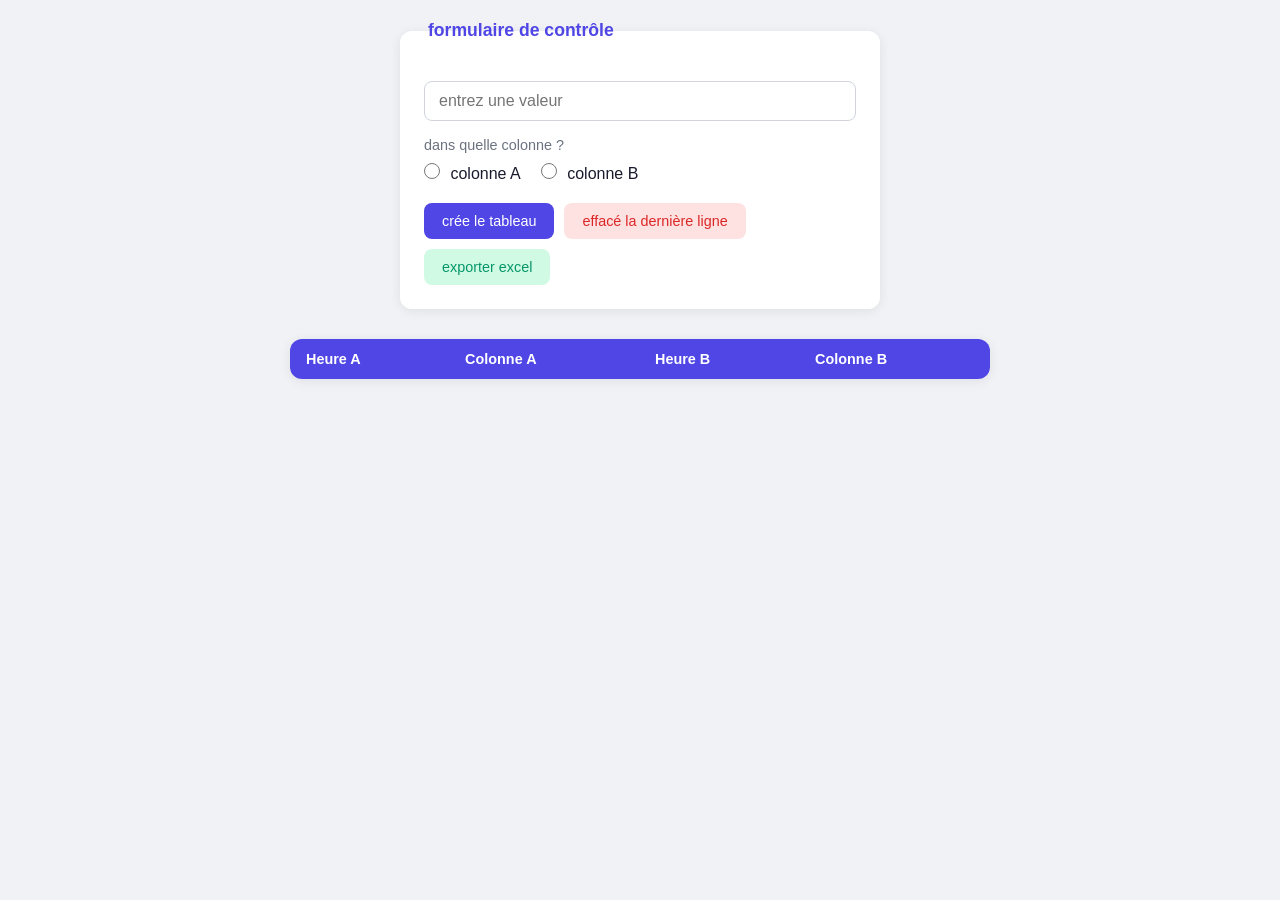
==== formulaire.html @ c7064737 "Add files via upload" ====
<!DOCTYPE html>
<html>
    <title>formulaire</title>
    <meta charset="utf-8">
    <meta name="viewport" content="width=device-width, initial-scale=1.0, viewport-fit=cover">
    <link rel="stylesheet" href= "formulaire.css" >

<body>
    <form onsubmit="return false">
        <fieldset>
        <legend>formulaire de contrôle</legend>
        <input type="texte" id="valeur" name="donnée" placeholder="entrez une valeur">
        <label name="nom">dans quelle colonne ?</label>
        <div class="radio-group">
            <label><input type="radio" id="colonneA" name="colonne" value="A"> colonne A</label>
            <label><input type="radio" id="colonneB" name="colonne" value="B"> colonne B</label>
        </div>
        <div class="boutons">
            <input type="submit" onclick="envoyer()" value="crée le tableau">
            <input type="button" onclick='effacer()' value='effacé la dernière ligne'>
            <input type="button" onclick='exporter()' value='exporter excel'>
        </div>
        </fieldset>
    </form>

    <table id="tableau">
        <tr>
            <th>Heure A</th>
            <th>Colonne A</th>
            <th>Heure B</th>
            <th>Colonne B</th>
        </tr>
    </table>
</body>
<script src="formulaire.js"></script>
</html>
---- formulaire.css ----
* {
    box-sizing: border-box;
    margin: 0;
    padding: 0;
}

body {
    font-family: 'Segoe UI', sans-serif;
    background: #f0f2f5;
    color: #1a1a2e;
    padding: 20px;
    padding-top: calc(20px + env(safe-area-inset-top));
}

fieldset {
    border: none;
    background: #ffffff;
    border-radius: 12px;
    padding: 24px;
    box-shadow: 0 2px 12px rgba(0, 0, 0, 0.08);
    max-width: 480px;
    margin: 0 auto 30px auto;
}

legend {
    font-size: 1.1rem;
    font-weight: 600;
    color: #4f46e5;
    margin-bottom: 16px;
    padding: 0 4px;
}

input[type="texte"] {
    width: 100%;
    padding: 10px 14px;
    border: 1.5px solid #d1d5db;
    border-radius: 8px;
    font-size: 1rem;
    outline: none;
    transition: border-color 0.2s;
    margin-bottom: 16px;
}

input[type="texte"]:focus {
    border-color: #4f46e5;
}

label[name="nom"] {
    font-size: 0.9rem;
    font-weight: 500;
    color: #6b7280;
    display: block;
    margin-bottom: 10px;
}

input[type="radio"] {
    accent-color: #4f46e5;
    width: 16px;
    height: 16px;
    margin-right: 6px;
    cursor: pointer;
}

input[type="radio"] + * {
    font-size: 0.95rem;
}

.radio-group {
    display: flex;
    gap: 20px;
    margin-bottom: 20px;
}

input[type="submit"],
input[type="button"] {
    padding: 10px 18px;
    border: none;
    border-radius: 8px;
    font-size: 0.9rem;
    font-weight: 500;
    cursor: pointer;
    transition: background 0.2s, transform 0.1s;
}

input[type="submit"] {
    background: #4f46e5;
    color: white;
}

input[type="submit"]:hover {
    background: #4338ca;
}

input[type="button"][onclick*="effacer"] {
    background: #fee2e2;
    color: #dc2626;
}

input[type="button"][onclick*="effacer"]:hover {
    background: #fecaca;
}

input[type="button"][onclick*="exporter"] {
    background: #d1fae5;
    color: #059669;
}

input[type="button"][onclick*="exporter"]:hover {
    background: #a7f3d0;
}

.boutons {
    display: flex;
    flex-wrap: wrap;
    gap: 10px;
}

table {
    width: 100%;
    max-width: 700px;
    margin: 0 auto;
    border-collapse: collapse;
    background: #ffffff;
    border-radius: 12px;
    overflow: hidden;
    box-shadow: 0 2px 12px rgba(0, 0, 0, 0.08);
    font-size: 0.9rem;
}

th {
    background: #4f46e5;
    color: white;
    padding: 12px 16px;
    text-align: left;
    font-weight: 600;
}

td {
    padding: 10px 16px;
    border-bottom: 1px solid #f3f4f6;
    color: #374151;
}

tr:last-child td {
    border-bottom: none;
}

tr:nth-child(even) {
    background: #f9fafb;
}

/* Mobile */
@media (max-width: 500px) {
    body {
        padding: 12px;
    }

    fieldset {
        padding: 16px;
    }

    .boutons {
        flex-direction: column;
    }

    input[type="submit"],
    input[type="button"] {
        width: 100%;
        padding: 12px;
        font-size: 1rem;
    }

    table {
        font-size: 0.8rem;
    }

    th, td {
        padding: 8px 10px;
    }
}
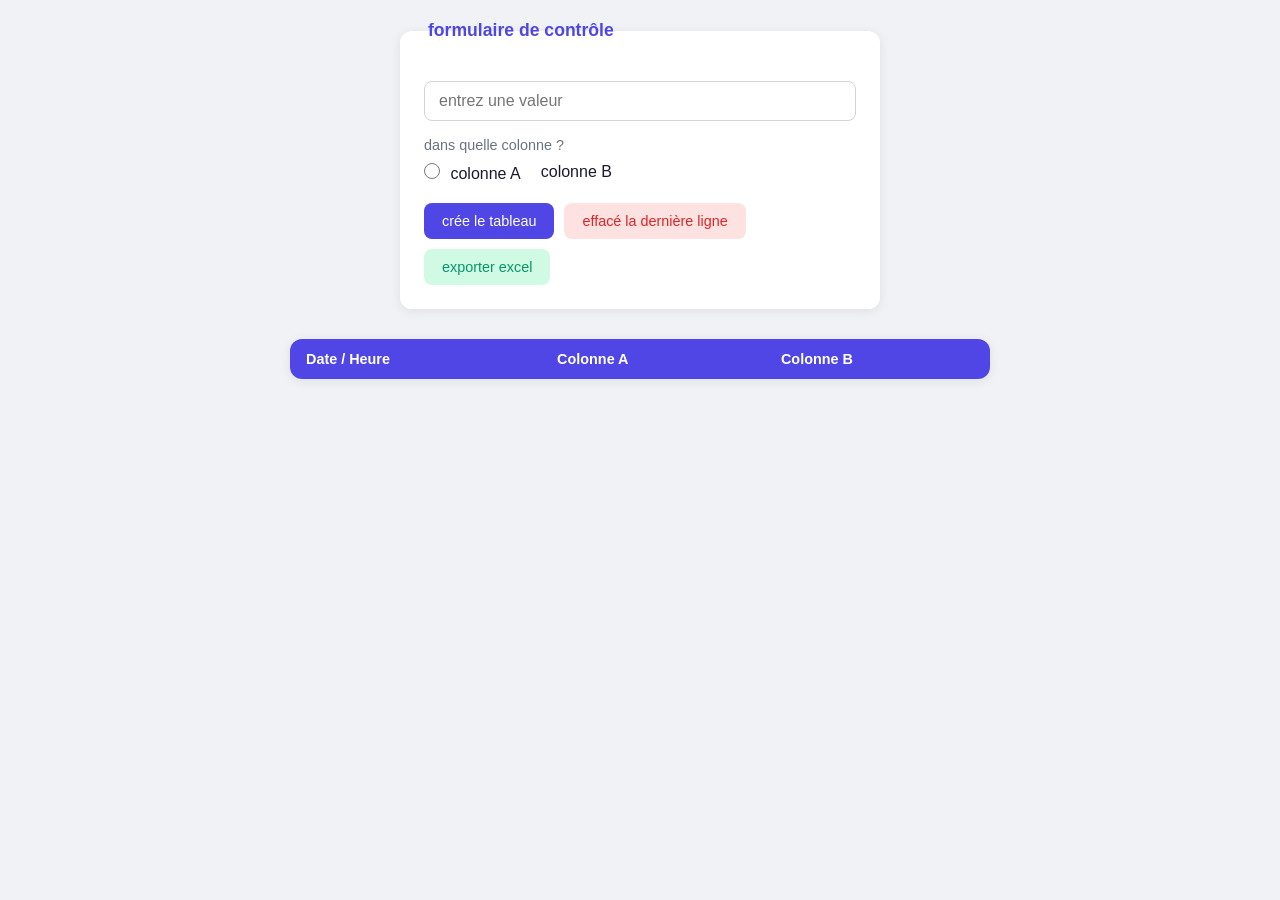
==== commit 3982c694: "Update formulaire.html structure and labels" ====
--- a/formulaire.html
+++ b/formulaire.html
@@ -13,7 +13,7 @@
         <label name="nom">dans quelle colonne ?</label>
         <div class="radio-group">
             <label><input type="radio" id="colonneA" name="colonne" value="A"> colonne A</label>
-            <label><input type="radio" id="colonneB" name="colonne" value="B"> colonne B</label>
+            <label><igitnput type="radio" id="colonneB" name="colonne" value="B"> colonne B</label>
         </div>
         <div class="boutons">
             <input type="submit" onclick="envoyer()" value="crée le tableau">
@@ -25,12 +25,11 @@
 
     <table id="tableau">
         <tr>
-            <th>Heure A</th>
+            <th>Date / Heure</th>
             <th>Colonne A</th>
-            <th>Heure B</th>
             <th>Colonne B</th>
         </tr>
     </table>
 </body>
 <script src="formulaire.js"></script>
-</html>+</html>
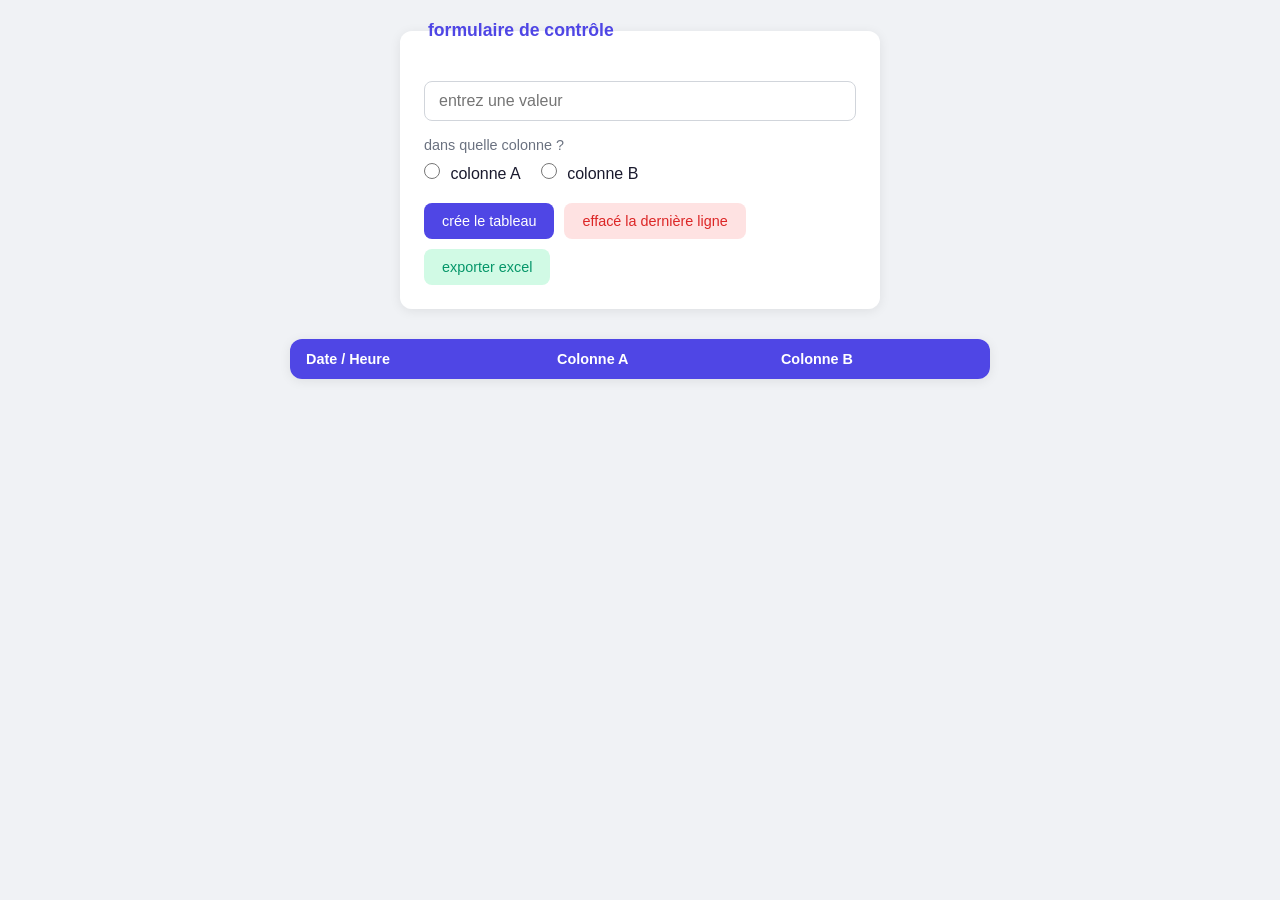
==== commit 8bdc4c51: "Fix HTML structure and correct input types" ====
--- a/formulaire.html
+++ b/formulaire.html
@@ -13,7 +13,7 @@
         <label name="nom">dans quelle colonne ?</label>
         <div class="radio-group">
             <label><input type="radio" id="colonneA" name="colonne" value="A"> colonne A</label>
-            <label><igitnput type="radio" id="colonneB" name="colonne" value="B"> colonne B</label>
+            <label><input type="radio" id="colonneB" name="colonne" value="B"> colonne B</label>
         </div>
         <div class="boutons">
             <input type="submit" onclick="envoyer()" value="crée le tableau">
